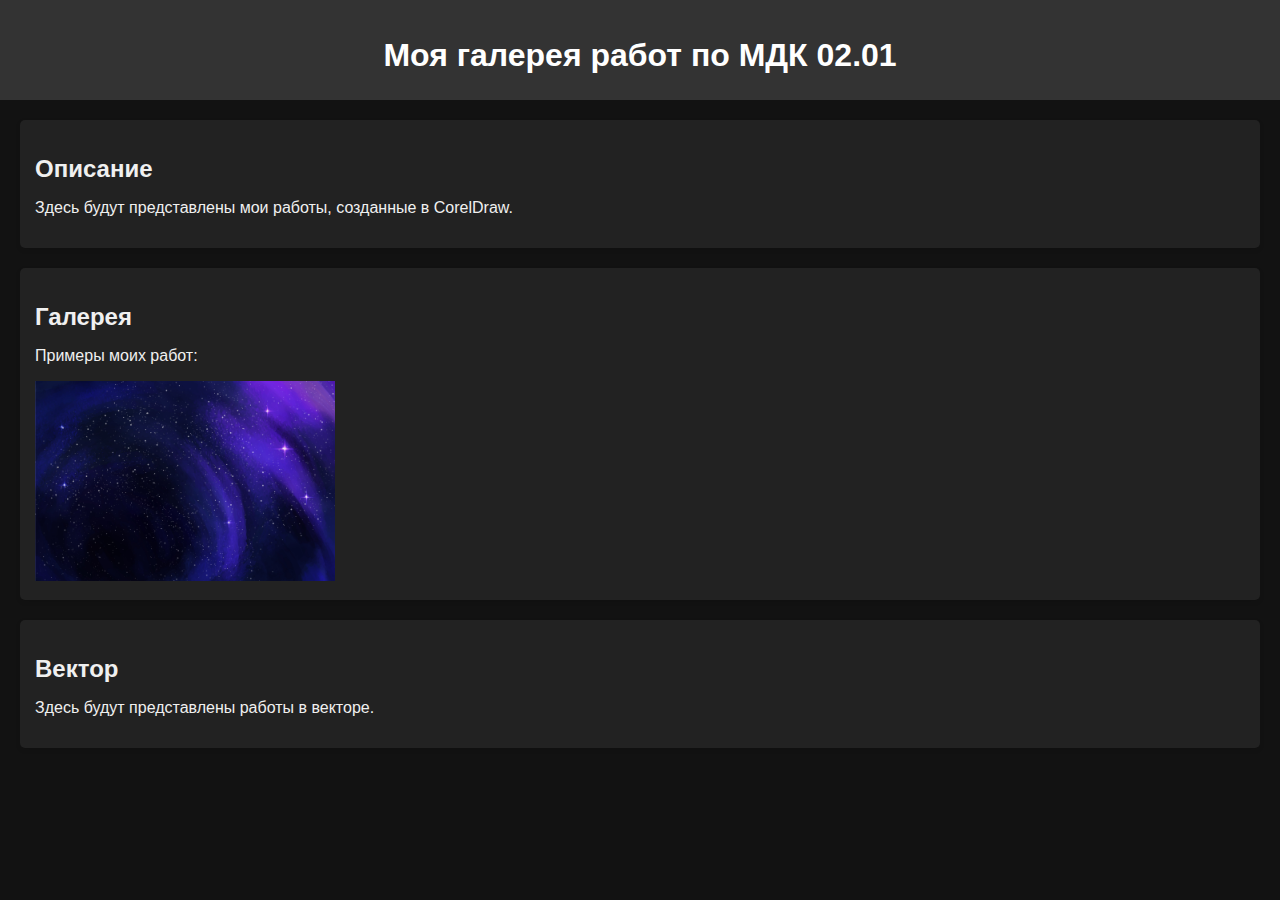
==== worsk.html @ 93ffbbee "first" ====
<!DOCTYPE html>
<html lang="en">
<head>
    <meta charset="UTF-8">
    <meta name="viewport" content="width=device-width, initial-scale=1.0">
    <title>Моя галерея работ по МДК 02.01</title>
    <link rel="stylesheet" href="works_style.css">
</head>
<body>
    <header>
        <h1>Моя галерея работ по МДК 02.01</h1>
    </header>

    <main>
        <section>
            <h2>Описание</h2>
            <p>Здесь будут представлены мои работы, созданные в CorelDraw.</p>
        </section>
        <section>
            <h2>Галерея</h2>
            <p>Примеры моих работ:</p>
            <img src="21449244_6467569.jpg" alt="Работа 1" width="300">
        </section>
        <section>
            <h2>Вектор</h2>
            <p>Здесь будут представлены работы в векторе.</p>
        </section>
    </main>
</body>
</html>
---- works_style.css ----
body {
    font-family: Arial, sans-serif;
    margin: 0;
    padding: 0;
    background-color: #121212;
    color: #f0f0f0;
}

header {
    background-color: #333;
    color: #fff;
    padding: 1em 0;
    text-align: center;
}

main {
    padding: 20px;
}

section {
    margin-bottom: 20px;
    padding: 15px;
    background-color: #222;
    border-radius: 5px;
    box-shadow: 0 2px 5px rgba(0, 0, 0, 0.1);
}

h1,
h2 {
    margin-bottom: 10px;
}

a {
    text-decoration: none;
    color: #64b5f6;
}

a:hover {
    text-decoration: underline;
}
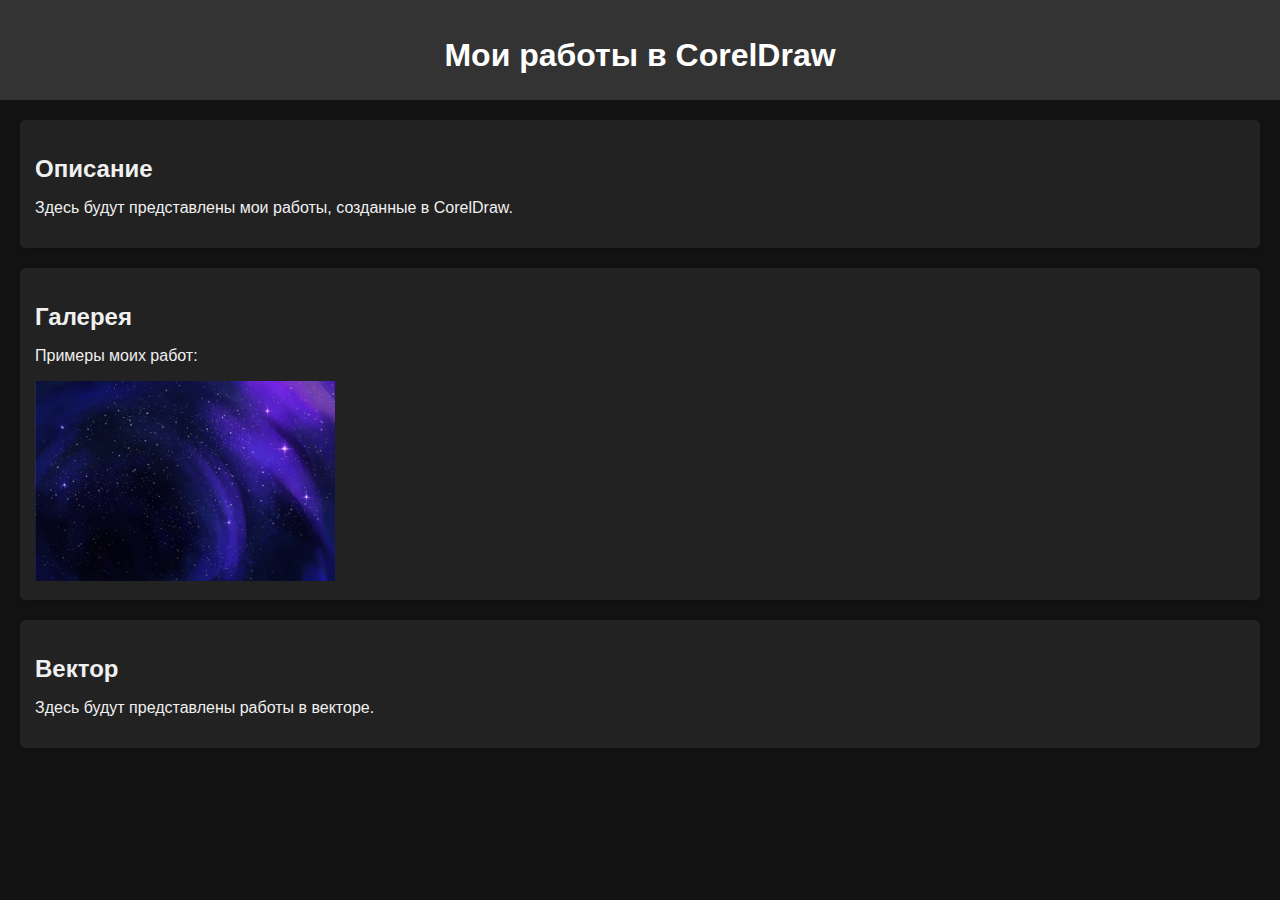
==== commit cb2c2b1e: "`Update header title and content in works.html`" ====
--- a/worsk.html
+++ b/worsk.html
@@ -1,14 +1,18 @@
 <!DOCTYPE html>
 <html lang="en">
+
 <head>
     <meta charset="UTF-8">
     <meta name="viewport" content="width=device-width, initial-scale=1.0">
     <title>Моя галерея работ по МДК 02.01</title>
     <link rel="stylesheet" href="works_style.css">
 </head>
+
 <body>
     <header>
-        <h1>Моя галерея работ по МДК 02.01</h1>
+        <h1>Мои
+            работы в
+            CorelDraw</h1>
     </header>
 
     <main>
@@ -27,4 +31,5 @@
         </section>
     </main>
 </body>
-</html>
+
+</html>